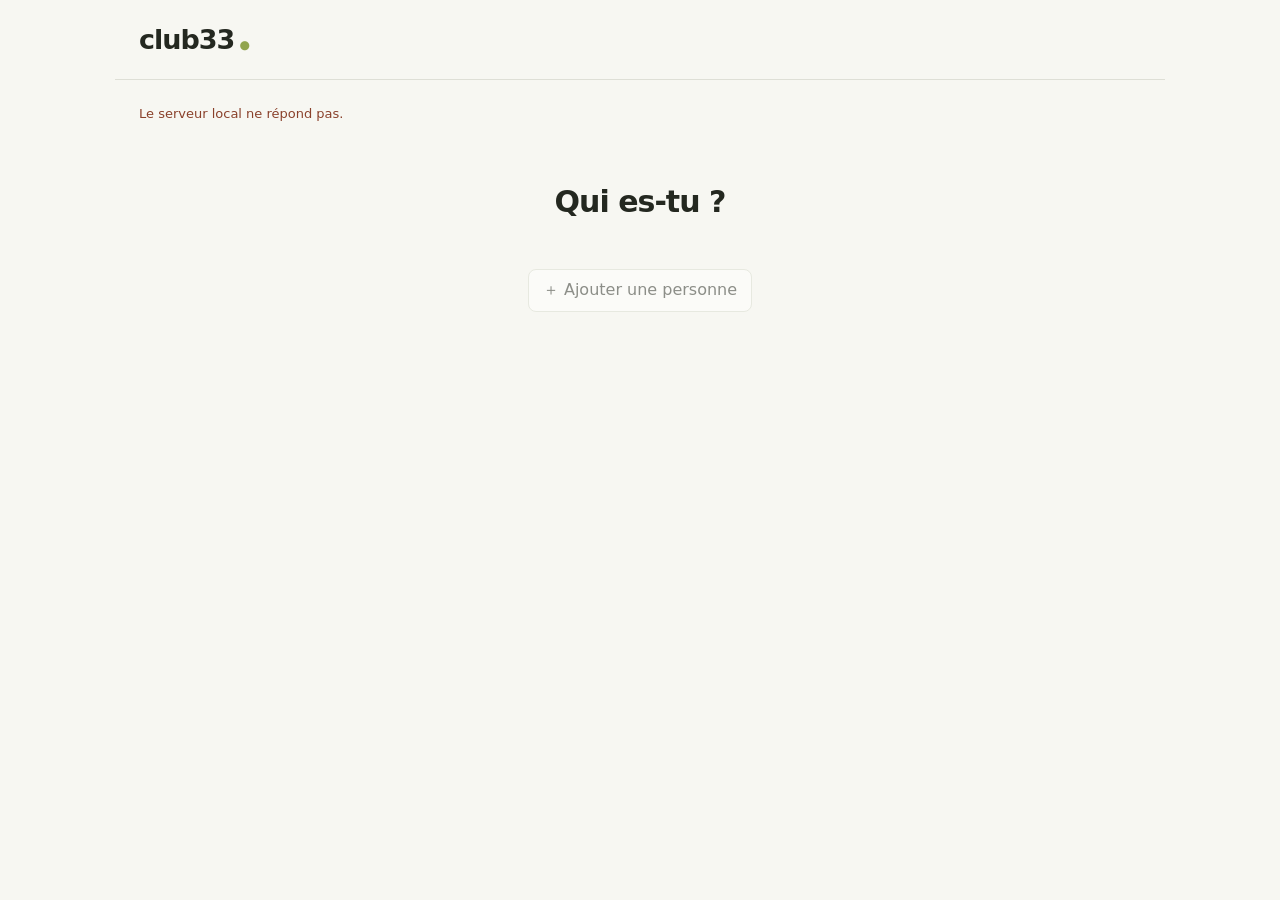
==== static/index.html @ 6ec21468 "Build minimal weekly album club with Supabase and Pages deployment" ====
<!doctype html>
<html lang="fr"><head><meta charset="utf-8"><meta name="viewport" content="width=device-width, initial-scale=1"><title>Club 33</title><link rel="stylesheet" href="./style.css"><script src="./config.js"></script><script src="./data.js"></script><script src="./app.js" defer></script></head><body>
<header><a href="./" class="logo">club33<span>●</span></a><button id="change-profile" hidden></button></header>
<main><p id="connection" role="status">Chargement…</p>
<section id="welcome"><h1>Qui es-tu ?</h1><div id="profiles" class="profiles"></div><button class="add-person">＋ Ajouter une personne</button></section>
<section id="club" hidden><div class="toolbar"><div><h1 id="week-title">Cette semaine</h1><p id="week-dates"></p></div><div class="navigation"><button id="previous" aria-label="Semaine précédente">←</button><button id="today">Aujourd’hui</button><button id="next" aria-label="Semaine suivante">→</button></div></div>
<div class="actions"><button id="add" class="primary">＋ Proposer un album</button><button class="add-person">＋ Une personne</button><span id="progress"></span></div><div id="albums" class="albums"></div><details class="history"><summary>Historique des semaines</summary><div id="history"></div></details></section></main>
<dialog id="member-dialog"><form id="member-form"><div class="dialog-heading"><h2>Ajouter une personne</h2><button type="button" class="close" aria-label="Fermer">×</button></div><label>Prénom<input name="name" maxlength="40" required></label><p class="form-error" role="alert"></p><button class="primary">Ajouter</button></form></dialog>
<dialog id="album-dialog"><form id="album-form"><div class="dialog-heading"><h2>Proposer un album</h2><button type="button" class="close" aria-label="Fermer">×</button></div><label>Rechercher sur Deezer<input id="album-search" type="search" maxlength="160" autocomplete="off" placeholder="Un album, un artiste…" aria-describedby="search-status"></label><p id="search-status" role="status"></p><div id="search-results"></div><div id="selected-album" hidden></div><input name="cover_url" type="hidden"><input name="spotify_url" type="hidden"><input name="deezer_url" type="hidden"><details id="manual-fields"><summary>Saisie manuelle</summary><label>Album<input name="title" maxlength="120" required></label><label>Artiste<input name="artist" maxlength="120" required></label><label>Lien d’écoute (facultatif)<input name="link" type="url" maxlength="2000"></label></details><p class="form-error" role="alert"></p><button class="primary">Partager</button></form></dialog>
<div id="toast" role="status" hidden></div></body></html>
---- static/style.css ----
:root{font-family:system-ui,sans-serif;color:#242820;background:#f7f7f2}*{box-sizing:border-box}[hidden]{display:none!important}body{margin:0}header,main{max-width:1050px;margin:auto;padding:24px}header{display:flex;justify-content:space-between;align-items:center;border-bottom:1px solid #dedfd6}.logo{font-size:27px;font-weight:750;letter-spacing:-1px;text-decoration:none;color:inherit}.logo span{font-size:12px;color:#91a54e;margin-left:5px}button,input{font:inherit}button,summary{cursor:pointer}button{border:1px solid #d9ddcf;border-radius:8px;background:#fff;padding:10px 14px;color:inherit}button:hover{background:#edf2df}button:disabled{opacity:.5;cursor:default}button:focus-visible,a:focus-visible,summary:focus-visible{outline:3px solid #839c49;outline-offset:3px}.primary{background:#293322;color:white;border-color:#293322}.primary:hover{background:#47523b}h1{font-size:30px;letter-spacing:-1px;margin:0 0 8px}h2{font-size:22px;margin:0}p{line-height:1.5}#connection{font-size:13px;color:#8a412b;margin:0 0 20px}#connection:empty{display:none}#welcome{max-width:620px;margin:60px auto;text-align:center}.profiles{display:grid;grid-template-columns:repeat(auto-fit,minmax(140px,1fr));gap:12px;margin:30px 0 20px}.profiles button{font-size:20px;font-weight:600;padding:28px 12px}.toolbar{display:flex;justify-content:space-between;gap:16px;align-items:center}#week-dates{font-size:13px;color:#6e7467;margin:0}.navigation{display:flex;gap:6px}.actions{display:flex;gap:10px;align-items:center;flex-wrap:wrap;margin:25px 0}#progress{font-size:12px;color:#6e7467;margin-left:auto}.albums{display:grid;grid-template-columns:repeat(auto-fit,minmax(260px,1fr));gap:20px}.card{background:white;border:1px solid #dedfd6;padding:18px;border-radius:10px;min-width:0;max-width:500px}.proposer{font-size:12px;margin:0 0 14px;color:#6e7467}.cover{aspect-ratio:1;background:#e9eddc;border-radius:6px;display:grid;place-items:center;overflow:hidden;color:#879c53;font-size:65px}.cover img{width:100%;height:100%;object-fit:cover}.card h2{font-size:20px;margin:16px 0 5px;overflow-wrap:anywhere}.artist{color:#6e7467;font-size:13px;margin:0 0 16px;overflow-wrap:anywhere}.platforms{display:flex;gap:8px;flex-wrap:wrap}.platforms a{font-size:12px;color:#334525;text-decoration:none;border:1px solid #d9ddcf;padding:8px 11px;border-radius:6px}.rating{border-top:1px solid #e5e7df;margin-top:20px;padding-top:16px}.rating-heading{display:flex;justify-content:space-between;font-size:12px;margin-bottom:12px}.scores{display:flex;gap:3px}.scores button{min-width:0;flex:1;padding:7px 0;font-size:11px;border-radius:4px}.scores .selected{background:#293322;color:white}.votes{font-size:11px;color:#6e7467;overflow-wrap:anywhere}.empty{color:#6e7467;font-size:14px;padding:30px 0}.history{border-top:1px solid #dedfd6;margin-top:32px;padding:20px 0}.history>summary{font-size:14px;font-weight:600}#history{display:grid;gap:8px;margin-top:16px;max-height:350px;overflow:auto}.history-item{display:flex;justify-content:space-between;gap:12px;text-align:left;font-size:12px}.history-item.active{background:#e8efda}dialog{width:480px;max-width:calc(100% - 28px);max-height:90vh;border:1px solid #d9ddcf;border-radius:12px;padding:24px;background:#f7f7f2}dialog::backdrop{background:#1e281c80}.dialog-heading{display:flex;justify-content:space-between;align-items:center;gap:12px}.close{border:0;background:transparent;font-size:24px;padding:4px}label{display:block;font-size:13px;margin:20px 0}input{display:block;width:100%;margin-top:8px;padding:12px;border:1px solid #cbd1c0;border-radius:6px;background:white}form>.primary{width:100%;margin-top:16px}.form-error{color:#a03d2e;font-size:13px}#search-status{font-size:12px;color:#6e7467}#search-results{max-height:270px;overflow:auto}.search-result{display:flex;align-items:center;gap:12px;text-align:left;width:100%;margin-bottom:7px;padding:9px}.search-result img{width:48px;height:48px;object-fit:cover;border-radius:4px}.search-result span{min-width:0}.search-result strong,#selected-album strong{display:block;font-size:13px;overflow-wrap:anywhere}.search-result small,#selected-album small{display:block;font-size:11px;color:#6e7467;margin-top:5px}#selected-album{display:flex;align-items:center;gap:14px;padding:12px;background:#e8efda;border-radius:6px;margin:15px 0}#selected-album img{width:68px;height:68px;object-fit:cover;border-radius:4px}#manual-fields{margin-top:20px;font-size:12px}#toast{position:fixed;bottom:20px;left:50%;transform:translateX(-50%);background:#293322;color:white;border-radius:8px;padding:12px 18px;font-size:13px;max-width:90%;z-index:10}@media(max-width:600px){header,main{padding:18px}.toolbar{align-items:flex-start;flex-direction:column}h1{font-size:27px}.albums{grid-template-columns:1fr}.card{max-width:none}.actions{gap:8px}.actions button{font-size:12px}#progress{width:100%;margin:0}.profiles{grid-template-columns:repeat(2,1fr)}#welcome{margin:35px auto}.history-item{flex-direction:column}}
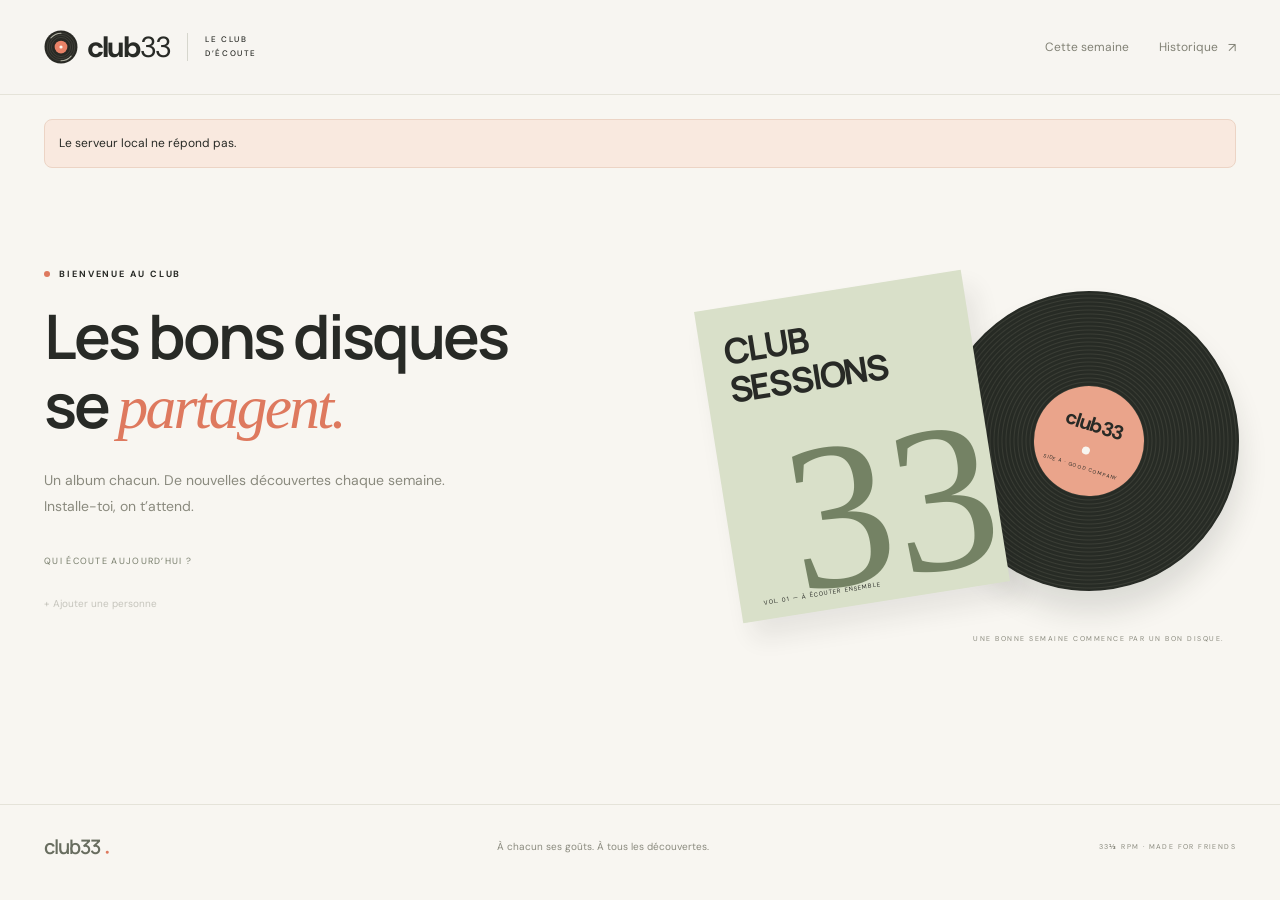
==== commit 97316e69: "Polish typography and keep album cards stable when notes refresh" ====
--- a/static/index.html
+++ b/static/index.html
@@ -1,10 +1,35 @@
 <!doctype html>
-<html lang="fr"><head><meta charset="utf-8"><meta name="viewport" content="width=device-width, initial-scale=1"><title>Club 33</title><link rel="stylesheet" href="./style.css"><script src="./config.js"></script><script src="./data.js"></script><script src="./app.js" defer></script></head><body>
-<header><a href="./" class="logo">club33<span>●</span></a><button id="change-profile" hidden></button></header>
-<main><p id="connection" role="status">Chargement…</p>
-<section id="welcome"><h1>Qui es-tu ?</h1><div id="profiles" class="profiles"></div><button class="add-person">＋ Ajouter une personne</button></section>
-<section id="club" hidden><div class="toolbar"><div><h1 id="week-title">Cette semaine</h1><p id="week-dates"></p></div><div class="navigation"><button id="previous" aria-label="Semaine précédente">←</button><button id="today">Aujourd’hui</button><button id="next" aria-label="Semaine suivante">→</button></div></div>
-<div class="actions"><button id="add" class="primary">＋ Proposer un album</button><button class="add-person">＋ Une personne</button><span id="progress"></span></div><div id="albums" class="albums"></div><details class="history"><summary>Historique des semaines</summary><div id="history"></div></details></section></main>
-<dialog id="member-dialog"><form id="member-form"><div class="dialog-heading"><h2>Ajouter une personne</h2><button type="button" class="close" aria-label="Fermer">×</button></div><label>Prénom<input name="name" maxlength="40" required></label><p class="form-error" role="alert"></p><button class="primary">Ajouter</button></form></dialog>
-<dialog id="album-dialog"><form id="album-form"><div class="dialog-heading"><h2>Proposer un album</h2><button type="button" class="close" aria-label="Fermer">×</button></div><label>Rechercher sur Deezer<input id="album-search" type="search" maxlength="160" autocomplete="off" placeholder="Un album, un artiste…" aria-describedby="search-status"></label><p id="search-status" role="status"></p><div id="search-results"></div><div id="selected-album" hidden></div><input name="cover_url" type="hidden"><input name="spotify_url" type="hidden"><input name="deezer_url" type="hidden"><details id="manual-fields"><summary>Saisie manuelle</summary><label>Album<input name="title" maxlength="120" required></label><label>Artiste<input name="artist" maxlength="120" required></label><label>Lien d’écoute (facultatif)<input name="link" type="url" maxlength="2000"></label></details><p class="form-error" role="alert"></p><button class="primary">Partager</button></form></dialog>
-<div id="toast" role="status" hidden></div></body></html>
+<html lang="fr">
+<head>
+ <meta charset="utf-8"><meta name="viewport" content="width=device-width, initial-scale=1"><meta name="theme-color" content="#f8f6f1">
+ <title>Club 33 — L’écoute se partage</title><link rel="icon" type="image/svg+xml" href="./favicon.svg">
+ <link rel="stylesheet" href="./style.css"><script src="./config.js"></script><script src="./data.js"></script><script src="./app.js" defer></script>
+</head>
+<body data-page="week">
+ <header class="site-header"><div class="header-inner"><a href="./" class="logo" aria-label="Club 33, accueil"><img src="./favicon.svg" alt="" width="34" height="34">club<span>33</span><small>LE CLUB D’ÉCOUTE</small></a><nav aria-label="Navigation principale"><a href="./" data-nav="week">Cette semaine</a><a href="./history.html" data-nav="history">Historique <span>↗</span></a></nav><button id="change-profile" class="profile-switch" hidden></button></div></header>
+ <main>
+  <p id="connection" class="connection" role="status">On prépare les platines…</p>
+  <section id="welcome" class="welcome">
+   <div class="welcome-copy"><span class="eyebrow"><i></i> BIENVENUE AU CLUB</span><h1>Les bons disques<br>se <em>partagent.</em></h1><p>Un album chacun. De nouvelles découvertes chaque semaine.<br>Installe-toi, on t’attend.</p><div class="welcome-label">QUI ÉCOUTE AUJOURD’HUI ?</div><div id="profiles" class="profiles"></div><button class="add-person text-button">+ Ajouter une personne</button></div>
+   <div class="welcome-art" aria-hidden="true"><div class="record-sleeve"><span>CLUB<br>SESSIONS</span><b>33</b><small>VOL. 01 — À ÉCOUTER ENSEMBLE</small></div><div class="vinyl"><span><b>club33</b><i></i><small>SIDE A · GOOD COMPANY</small></span></div><div class="art-caption">UNE BONNE SEMAINE COMMENCE PAR UN BON DISQUE.</div></div>
+  </section>
+  <section id="club" hidden>
+   <section id="week-view">
+    <div class="page-heading"><div><span class="eyebrow"><i></i> LA SÉLECTION DU CLUB</span><h1 id="week-title">Cette semaine<span>.</span></h1><p id="week-dates"></p></div><div class="heading-action"><button id="add" class="primary">+ Proposer un album</button><span id="my-proposal-status"></span></div></div>
+    <div class="week-bar"><div class="group-line"><div id="member-avatars" class="avatar-stack"></div><span id="progress"></span><button class="add-person round-button" aria-label="Ajouter une personne" title="Ajouter une personne">+</button></div><div class="navigation"><button id="previous" aria-label="Semaine précédente">←</button><button id="today">Aujourd’hui</button><button id="next" aria-label="Semaine suivante">→</button></div></div>
+    <div id="albums" class="albums"></div>
+    <div class="week-bottom"><span><i class="live-dot"></i> Les découvertes et les notes sont partagées avec le club.</span><a href="./history.html">Explorer l’historique ↗</a></div>
+   </section>
+   <section id="history-view" hidden>
+    <div class="page-heading"><div><span class="eyebrow"><i></i> LES ARCHIVES</span><h1>La collection<br>du <em>club.</em></h1><p>Toutes les semaines, tous les disques. Rien ne se perd.</p></div><div class="archive-stamp" aria-hidden="true"><img src="./favicon.svg" alt=""><span>À RÉÉCOUTER<br>SANS MODÉRATION</span></div></div>
+    <div id="history-stats" class="history-stats"></div><div class="archive-toolbar"><h2>Les sessions</h2><label class="history-filter"><span class="sr-only">Filtrer les semaines</span><input id="history-filter" type="search" placeholder="Rechercher une date…" aria-label="Rechercher une date"></label></div><div id="history" class="history-grid"></div><button id="more-history" class="secondary" hidden>Voir les semaines précédentes ↓</button>
+   </section>
+  </section>
+ </main>
+ <footer><span>club33<span class="footer-dot">●</span></span><p>À chacun ses goûts. À tous les découvertes.</p><small>33⅓ RPM · MADE FOR FRIENDS</small></footer>
+ <dialog id="member-dialog"><form id="member-form"><div class="dialog-heading"><div><span class="eyebrow">UNE PLACE DE PLUS</span><h2>Agrandir le club</h2></div><button type="button" class="close" aria-label="Fermer">×</button></div><label>Prénom<input name="name" maxlength="40" placeholder="Comment s’appelle cette personne ?" required></label><p class="form-error" role="alert"></p><button class="primary">Ajouter au club ↗</button></form></dialog>
+ <dialog id="album-dialog"><form id="album-form"><div class="dialog-heading"><div><span class="eyebrow">TA DÉCOUVERTE</span><h2>Sur la platine cette semaine</h2></div><button type="button" class="close" aria-label="Fermer">×</button></div><label>Un album, un artiste<input id="album-search" type="search" maxlength="160" autocomplete="off" placeholder="Ex. : Radiohead, In Rainbows…" aria-describedby="search-status"></label><p id="search-status" role="status"></p><div id="search-results"></div><div id="selected-album" hidden></div><input name="cover_url" type="hidden"><input name="spotify_url" type="hidden"><input name="deezer_url" type="hidden"><details id="manual-fields"><summary>Ou ajouter un album manuellement</summary><label>Album<input name="title" maxlength="120" required></label><label>Artiste<input name="artist" maxlength="120" required></label><label>Lien d’écoute (facultatif)<input name="link" type="url" maxlength="2000"></label></details><p class="form-error" role="alert"></p><button class="primary">Partager avec le club ↗</button></form></dialog>
+ <dialog id="delete-dialog"><form id="delete-form"><div class="dialog-heading"><div><span class="eyebrow">TA PROPOSITION</span><h2>Retirer cet album ?</h2></div><button type="button" class="close" aria-label="Fermer">×</button></div><p id="delete-description"></p><p class="muted">Ses notes seront également supprimées. Tu pourras proposer un autre album pour cette semaine.</p><p class="form-error" role="alert"></p><div class="dialog-actions"><button type="button" class="close-dialog secondary">Garder l’album</button><button class="danger" type="submit">Supprimer mon album</button></div></form></dialog>
+ <div id="toast" role="status" hidden></div>
+</body>
+</html>
--- a/static/style.css
+++ b/static/style.css
@@ -1 +1,9 @@
-:root{font-family:system-ui,sans-serif;color:#242820;background:#f7f7f2}*{box-sizing:border-box}[hidden]{display:none!important}body{margin:0}header,main{max-width:1050px;margin:auto;padding:24px}header{display:flex;justify-content:space-between;align-items:center;border-bottom:1px solid #dedfd6}.logo{font-size:27px;font-weight:750;letter-spacing:-1px;text-decoration:none;color:inherit}.logo span{font-size:12px;color:#91a54e;margin-left:5px}button,input{font:inherit}button,summary{cursor:pointer}button{border:1px solid #d9ddcf;border-radius:8px;background:#fff;padding:10px 14px;color:inherit}button:hover{background:#edf2df}button:disabled{opacity:.5;cursor:default}button:focus-visible,a:focus-visible,summary:focus-visible{outline:3px solid #839c49;outline-offset:3px}.primary{background:#293322;color:white;border-color:#293322}.primary:hover{background:#47523b}h1{font-size:30px;letter-spacing:-1px;margin:0 0 8px}h2{font-size:22px;margin:0}p{line-height:1.5}#connection{font-size:13px;color:#8a412b;margin:0 0 20px}#connection:empty{display:none}#welcome{max-width:620px;margin:60px auto;text-align:center}.profiles{display:grid;grid-template-columns:repeat(auto-fit,minmax(140px,1fr));gap:12px;margin:30px 0 20px}.profiles button{font-size:20px;font-weight:600;padding:28px 12px}.toolbar{display:flex;justify-content:space-between;gap:16px;align-items:center}#week-dates{font-size:13px;color:#6e7467;margin:0}.navigation{display:flex;gap:6px}.actions{display:flex;gap:10px;align-items:center;flex-wrap:wrap;margin:25px 0}#progress{font-size:12px;color:#6e7467;margin-left:auto}.albums{display:grid;grid-template-columns:repeat(auto-fit,minmax(260px,1fr));gap:20px}.card{background:white;border:1px solid #dedfd6;padding:18px;border-radius:10px;min-width:0;max-width:500px}.proposer{font-size:12px;margin:0 0 14px;color:#6e7467}.cover{aspect-ratio:1;background:#e9eddc;border-radius:6px;display:grid;place-items:center;overflow:hidden;color:#879c53;font-size:65px}.cover img{width:100%;height:100%;object-fit:cover}.card h2{font-size:20px;margin:16px 0 5px;overflow-wrap:anywhere}.artist{color:#6e7467;font-size:13px;margin:0 0 16px;overflow-wrap:anywhere}.platforms{display:flex;gap:8px;flex-wrap:wrap}.platforms a{font-size:12px;color:#334525;text-decoration:none;border:1px solid #d9ddcf;padding:8px 11px;border-radius:6px}.rating{border-top:1px solid #e5e7df;margin-top:20px;padding-top:16px}.rating-heading{display:flex;justify-content:space-between;font-size:12px;margin-bottom:12px}.scores{display:flex;gap:3px}.scores button{min-width:0;flex:1;padding:7px 0;font-size:11px;border-radius:4px}.scores .selected{background:#293322;color:white}.votes{font-size:11px;color:#6e7467;overflow-wrap:anywhere}.empty{color:#6e7467;font-size:14px;padding:30px 0}.history{border-top:1px solid #dedfd6;margin-top:32px;padding:20px 0}.history>summary{font-size:14px;font-weight:600}#history{display:grid;gap:8px;margin-top:16px;max-height:350px;overflow:auto}.history-item{display:flex;justify-content:space-between;gap:12px;text-align:left;font-size:12px}.history-item.active{background:#e8efda}dialog{width:480px;max-width:calc(100% - 28px);max-height:90vh;border:1px solid #d9ddcf;border-radius:12px;padding:24px;background:#f7f7f2}dialog::backdrop{background:#1e281c80}.dialog-heading{display:flex;justify-content:space-between;align-items:center;gap:12px}.close{border:0;background:transparent;font-size:24px;padding:4px}label{display:block;font-size:13px;margin:20px 0}input{display:block;width:100%;margin-top:8px;padding:12px;border:1px solid #cbd1c0;border-radius:6px;background:white}form>.primary{width:100%;margin-top:16px}.form-error{color:#a03d2e;font-size:13px}#search-status{font-size:12px;color:#6e7467}#search-results{max-height:270px;overflow:auto}.search-result{display:flex;align-items:center;gap:12px;text-align:left;width:100%;margin-bottom:7px;padding:9px}.search-result img{width:48px;height:48px;object-fit:cover;border-radius:4px}.search-result span{min-width:0}.search-result strong,#selected-album strong{display:block;font-size:13px;overflow-wrap:anywhere}.search-result small,#selected-album small{display:block;font-size:11px;color:#6e7467;margin-top:5px}#selected-album{display:flex;align-items:center;gap:14px;padding:12px;background:#e8efda;border-radius:6px;margin:15px 0}#selected-album img{width:68px;height:68px;object-fit:cover;border-radius:4px}#manual-fields{margin-top:20px;font-size:12px}#toast{position:fixed;bottom:20px;left:50%;transform:translateX(-50%);background:#293322;color:white;border-radius:8px;padding:12px 18px;font-size:13px;max-width:90%;z-index:10}@media(max-width:600px){header,main{padding:18px}.toolbar{align-items:flex-start;flex-direction:column}h1{font-size:27px}.albums{grid-template-columns:1fr}.card{max-width:none}.actions{gap:8px}.actions button{font-size:12px}#progress{width:100%;margin:0}.profiles{grid-template-columns:repeat(2,1fr)}#welcome{margin:35px auto}.history-item{flex-direction:column}}
+@import url('https://fonts.googleapis.com/css2?family=DM+Sans:wght@400;500;600;700&family=Manrope:wght@400;500;600;650;700;750;800&display=swap');
+:root{--paper:#f8f6f1;--white:#fffefa;--ink:#282a26;--muted:#8a8a7e;--line:#e5e3d9;--accent:#de795e;--sage:#e3e7d7;--font:'DM Sans',sans-serif;font-family:var(--font);color:var(--ink);background:var(--paper);font-synthesis:none}*{box-sizing:border-box}[hidden]{display:none!important}body{margin:0}button,input{font:inherit}button,a{-webkit-tap-highlight-color:transparent}button,summary{cursor:pointer}button{color:inherit}a{color:inherit}button:disabled{cursor:default;opacity:.45}button:focus-visible,a:focus-visible,summary:focus-visible,input:focus-visible{outline:3px solid #bc674d;outline-offset:4px}button{transition:background .2s,transform .2s,border-color .2s}h1,h2,h3,p{margin:0}h1,h2,h3{font-family:'Manrope',sans-serif}h1{font-size:clamp(38px,4.5vw,62px);line-height:1.13;letter-spacing:-2.8px;font-weight:650}h1 em{font-family:Georgia,serif;font-weight:400;color:var(--accent)}h1>span{color:var(--accent)}h2{font-size:23px;letter-spacing:-.8px}button{border:1px solid var(--line);background:transparent;border-radius:8px;padding:11px 16px}.site-header{border-bottom:1px solid var(--line);background:#f8f6f1ec}.header-inner{max-width:1280px;margin:auto;padding:0 44px;height:94px;display:flex;align-items:center;gap:50px}.logo{display:flex;align-items:center;font-size:29px;font-weight:700;letter-spacing:-1.8px;text-decoration:none}.logo img{margin-right:9px}.logo>span{font-weight:400}.logo small{font-size:8px;line-height:1.7;letter-spacing:1.6px;font-weight:500;margin-left:17px;border-left:1px solid #d6d6cd;padding-left:17px;width:84px}nav{display:flex;align-items:stretch;height:100%;gap:30px;margin-left:auto}nav a{display:flex;align-items:center;gap:10px;text-decoration:none;font-size:12px;position:relative;color:#828276}nav a[aria-current=page]{color:var(--ink)}nav a[aria-current=page]:after{content:'';height:2px;position:absolute;bottom:-1px;left:0;right:0;background:var(--accent)}nav a span{font-size:13px}.profile-switch{display:flex;align-items:center;gap:9px;padding:6px 10px 6px 6px;border-radius:30px;font-size:11px;background:var(--white)}.profile-switch .avatar{width:28px;height:28px;font-size:10px}.profile-switch>span:last-child{color:var(--muted);margin-left:6px}main{max-width:1280px;margin:auto;padding:0 44px;min-height:calc(100vh - 215px)}.connection{font-size:12px;background:#f9e9df;border:1px solid #ecd4c5;border-radius:8px;padding:14px;margin-top:24px;line-height:1.6}.connection:empty{display:none}.eyebrow{display:flex;align-items:center;gap:9px;letter-spacing:1.9px;font-size:9px;font-weight:700;margin-bottom:21px}.eyebrow i,.live-dot{width:6px;height:6px;display:inline-block;border-radius:50%;background:var(--accent)}.page-heading{padding:54px 0 35px;display:flex;align-items:center;justify-content:space-between;gap:30px}.page-heading p{color:var(--muted);font-size:13px;line-height:1.8;margin-top:15px}.heading-action{display:flex;flex-direction:column;align-items:center;gap:10px;padding-top:25px}.heading-action>span{font-size:10px;color:var(--muted)}.primary{background:var(--ink);color:#fffdf7;border-color:var(--ink);border-radius:7px;padding:14px 20px;font-size:12px;font-weight:500;box-shadow:0 3px 5px #282a2608}.primary:hover:not(:disabled){background:#44483d;transform:translateY(-1px)}.secondary{background:var(--white);border-color:var(--line);font-size:12px}.secondary:hover{background:#efeee5}.week-bar{display:flex;align-items:center;justify-content:space-between;border-top:1px solid var(--line);padding:19px 0 25px;gap:18px}.group-line{display:flex;align-items:center;gap:13px}.avatar-stack{display:flex;padding-left:3px}.avatar{display:inline-flex;align-items:center;justify-content:center;border-radius:50%;width:28px;height:28px;font-size:9px;font-weight:600;background:var(--tint,#e8e2d5);flex-shrink:0}.avatar-stack .avatar{margin-left:-3px;border:2px solid var(--paper);width:29px;height:29px}.group-line>span{font-size:11px;color:#848476}.group-line>span strong{color:var(--ink);font-weight:600}.round-button{border:1px dashed #cecec1;border-radius:50%;padding:0;width:25px;height:25px;display:grid;place-items:center;font-size:15px;color:var(--muted)}.round-button:hover{background:white}.navigation{display:flex;align-items:center;gap:5px}.navigation button{background:var(--white);padding:9px 12px;font-size:11px;border-radius:6px}.navigation button:first-child,.navigation button:last-child{font-size:16px;line-height:15px}.navigation button:hover{background:#eeede4}.albums{display:grid;grid-template-columns:repeat(3,minmax(0,1fr));gap:24px;align-items:start}.card{background:var(--white);border:1px solid var(--line);border-radius:12px;overflow:hidden;min-width:0;box-shadow:0 4px 9px #282a2603}.card-top{padding:15px 17px;display:flex;align-items:center;justify-content:space-between}.proposer{display:flex;align-items:center;gap:8px;font-size:11px;font-weight:500}.proposer small{font-size:8px;color:var(--muted);letter-spacing:.5px;margin-left:3px}.card-number{font-family:'Manrope',sans-serif;color:#c0c0b3;font-size:10px;letter-spacing:1px}.cover{aspect-ratio:1;position:relative;overflow:hidden;margin:0 13px;border-radius:7px;background:#e8e6db;display:grid;place-items:center}.cover img{width:100%;height:100%;object-fit:cover;transition:transform .6s}.card:hover .cover img{transform:scale(1.025)}.cover-placeholder{width:65%;height:65%;background:repeating-radial-gradient(circle,#30332e 0,#30332e 3px,#43463e 4px,#30332e 5px);border-radius:50%;display:grid;place-items:center;box-shadow:10px 10px 20px #252a2320}.cover-placeholder span{width:32%;height:32%;border-radius:50%;display:grid;place-items:center;background:#e9a18c;font-size:25px}.hd-tag{position:absolute;bottom:10px;right:10px;border:1px solid #ffffff40;background:#00000025;backdrop-filter:blur(8px);color:white;font-size:8px;letter-spacing:1px;border-radius:4px;padding:4px 6px}.card-body{padding:19px 19px 0}.album-info{min-height:67px}.album-info h2{font-size:22px;line-height:1.28;letter-spacing:-.8px;overflow-wrap:anywhere}.artist{font-size:12px;color:var(--muted);margin-top:6px;overflow-wrap:anywhere}.platforms{display:flex;gap:7px;padding:14px 0 20px}.platforms a{display:flex;align-items:center;justify-content:center;gap:6px;flex:1;border:1px solid var(--line);font-size:10px;text-decoration:none;border-radius:5px;padding:9px 5px;color:#666c5b}.platforms a:hover{background:#f0f2e7;border-color:#c6cbb8}.platforms svg{width:13px;height:13px}.platforms .deezer-link svg{color:#9450d7}.platforms .spotify-link svg{color:#479b63}.rating{border-top:1px solid var(--line);padding:17px 0}.rating-heading{display:flex;align-items:center;justify-content:space-between;gap:8px;margin-bottom:13px}.rating-heading>span:first-child{font-size:10px;color:#818474}.personal-score{font-size:11px;color:var(--accent);font-weight:600}.scores{display:flex;gap:4px}.scores button{flex:1;min-width:0;border:1px solid var(--line);border-radius:4px;padding:7px 0;font-size:10px;background:var(--white)}.scores button:hover{background:#f8e5dc;border-color:#dda38d}.scores button.selected{color:white;background:var(--accent);border-color:var(--accent)}.votes{display:flex;flex-wrap:wrap;gap:6px;margin-top:13px}.vote-chip{font-size:9px;color:#939386;display:flex;align-items:center;gap:5px;background:#f4f3ed;padding:4px 6px;border-radius:4px}.vote-chip.mine{color:#9b563f;background:#f8ebe4}.vote-chip b{font-weight:600;color:var(--ink)}.rating-footer{border-top:1px solid var(--line);padding:13px 19px;background:#f9f8f3;display:flex;align-items:center;justify-content:space-between;gap:10px}.average-label{font-size:9px;color:var(--muted)}.average-label b{font-family:'Manrope',sans-serif;color:var(--ink);font-size:17px;margin-right:4px;font-weight:600}.average-label small{font-size:10px}.delete-album{border:0;padding:5px;color:#a3a395;display:flex;align-items:center;gap:5px;font-size:9px}.delete-album svg{width:12px;height:12px}.delete-album:hover{color:#b2513b;background:#f9e8df}.rating-count{font-size:9px;color:#a1a193}.empty-card{border:1px dashed #d6d7ca;border-radius:12px;min-height:350px;display:flex;flex-direction:column;align-items:center;justify-content:center;gap:16px;padding:35px 22px;text-align:center;background:linear-gradient(145deg,#f5f4ed,#eeefe5)}.empty-card>img{width:62px;opacity:.7;margin-bottom:5px}.empty-card h2{font-size:21px;font-weight:500}.empty-card p{font-size:12px;line-height:1.8;max-width:240px;color:var(--muted)}.empty-card button{font-size:11px;background:var(--white)}.week-bottom{display:flex;justify-content:space-between;gap:18px;margin:28px 0 55px;color:var(--muted);font-size:10px;line-height:1.7}.week-bottom .live-dot{background:#9cae82;width:5px;height:5px;margin-right:7px}.week-bottom a{text-decoration:none;color:#696f59}.welcome{display:grid;grid-template-columns:1.15fr 1fr;gap:55px;align-items:center;padding:78px 0 90px}.welcome-copy>p{font-size:14px;line-height:1.9;color:var(--muted);margin-top:24px}.welcome h1{font-size:clamp(45px,4.8vw,67px)}.welcome-label{font-size:9px;letter-spacing:1.3px;color:#777d6b;margin-top:35px;margin-bottom:15px}.profiles{display:flex;gap:9px;flex-wrap:wrap}.profiles button{display:flex;align-items:center;gap:9px;padding:9px 15px 9px 8px;border-radius:7px;background:var(--white);font-size:12px}.profiles button:hover{border-color:#d4a18c;background:#fff4e9;transform:translateY(-2px)}.profiles .avatar{width:29px;height:29px}.text-button{border:0;background:none;font-size:10px;color:var(--muted);padding:15px 0}.text-button:hover{color:var(--accent)}.welcome-art{height:400px;position:relative;display:flex;align-items:center;justify-content:center}.record-sleeve{width:270px;height:315px;transform:rotate(-9deg);background:#d9e0c9;position:absolute;left:10px;z-index:2;box-shadow:9px 18px 25px #282a2615;padding:25px 23px;overflow:hidden}.record-sleeve>span{font-family:'Manrope',sans-serif;font-size:35px;font-weight:750;letter-spacing:-2px;line-height:1.1;position:relative;z-index:1}.record-sleeve>b{font-family:Georgia,serif;font-size:210px;font-weight:400;color:#748264;position:absolute;right:0;bottom:-12px;line-height:1}.record-sleeve>small{position:absolute;bottom:13px;left:23px;font-size:6px;letter-spacing:1px}.vinyl{position:absolute;width:300px;height:300px;border-radius:50%;background:repeating-radial-gradient(circle,#272b25 0,#272b25 2px,#3a3d35 3px,#272b25 4px);right:-3px;top:45px;display:grid;place-items:center;transform:rotate(18deg);box-shadow:8px 20px 28px #22261d20}.vinyl>span{display:flex;align-items:center;justify-content:center;flex-direction:column;background:#eaa48b;width:110px;height:110px;border-radius:50%;gap:10px}.vinyl b{font-size:20px;letter-spacing:-1px}.vinyl i{width:8px;height:8px;border-radius:50%;background:var(--paper)}.vinyl small{font-size:5px;letter-spacing:1px}.art-caption{position:absolute;bottom:3px;right:12px;letter-spacing:1.5px;font-size:7px;color:var(--muted)}footer{max-width:1280px;margin:auto;padding:28px 44px;border-top:1px solid var(--line);display:flex;align-items:center;justify-content:space-between;gap:16px;color:var(--muted)}footer>span{font-family:'Manrope',sans-serif;font-size:20px;color:#686d5f;font-weight:600;letter-spacing:-1px}.footer-dot{color:var(--accent);font-size:7px;margin-left:5px}footer p{font-size:10px}footer small{font-size:7px;letter-spacing:1.4px}.archive-stamp{display:flex;align-items:center;gap:15px;transform:rotate(7deg);padding-right:20px}.archive-stamp img{width:72px}.archive-stamp span{font-size:8px;letter-spacing:1.5px;line-height:1.8;color:#8d927e}.history-stats{display:grid;grid-template-columns:repeat(3,1fr);border-top:1px solid var(--line);border-bottom:1px solid var(--line);margin-top:5px;padding:25px 0}.stat{display:flex;align-items:baseline;gap:14px;border-right:1px solid var(--line);padding:0 30px}.stat:first-child{padding-left:0}.stat:last-child{border:0}.stat b{font-size:33px;font-family:'Manrope',sans-serif;font-weight:500;letter-spacing:-1.5px}.stat span{font-size:11px;color:var(--muted)}.archive-toolbar{display:flex;align-items:center;justify-content:space-between;margin:35px 0 20px;gap:20px}.archive-toolbar h2{font-size:21px}.history-filter input{margin:0;border-radius:30px;padding:11px 17px;font-size:11px;min-width:230px;background:transparent}.history-grid{display:grid;grid-template-columns:repeat(3,minmax(0,1fr));gap:20px;margin-bottom:45px}.history-item{border:1px solid var(--line);border-radius:10px;text-decoration:none;background:var(--white);overflow:hidden;transition:transform .2s,box-shadow .2s}.history-item:hover{transform:translateY(-4px);box-shadow:0 10px 25px #30372a09}.history-covers{height:150px;background:var(--tint,#e8eade);display:flex;align-items:center;justify-content:center;gap:0;padding:20px}.history-covers img,.history-covers .archive-record{height:105px;width:105px;object-fit:cover;border-radius:5px;box-shadow:4px 6px 12px #33372b20;border:3px solid #fffdf880}.history-covers>*+*{margin-left:-26px;transform:rotate(8deg)}.history-covers>*:first-child{transform:rotate(-9deg)}.history-covers>*:nth-child(2){transform:rotate(0deg);z-index:1}.archive-record{background:repeating-radial-gradient(circle,#31372b 0,#31372b 3px,#48513f 4px,#31372b 5px);border-radius:50%!important;display:grid;place-items:center;color:#dec9b6;font-size:30px}.history-card-body{padding:19px}.history-card-body .eyebrow{font-size:8px;letter-spacing:1px;color:var(--accent);margin-bottom:10px}.history-card-body h3{font-size:16px;font-weight:600;letter-spacing:-.4px}.history-card-body p{font-size:10px;color:var(--muted);margin-top:8px;white-space:nowrap;overflow:hidden;text-overflow:ellipsis}.history-meta{display:flex;align-items:center;justify-content:space-between;font-size:10px;padding-top:15px;margin-top:16px;border-top:1px solid var(--line);color:var(--muted)}.history-meta b{font-size:12px;color:var(--ink);font-weight:500}.history-meta span:last-child{color:var(--accent);font-size:16px}#more-history{display:block;margin:0 auto 40px}.empty-history{grid-column:1/-1;padding:70px 25px;text-align:center;color:var(--muted);border:1px dashed var(--line);border-radius:12px}.empty-history img{width:55px;opacity:.6;margin-bottom:20px}.empty-history p{font-size:13px}.empty-history a{display:inline-block;font-size:12px;margin-top:20px;color:var(--accent)}dialog{width:500px;max-width:calc(100% - 28px);max-height:90dvh;border:1px solid #e4e1d5;border-radius:16px;padding:29px;background:var(--paper);box-shadow:0 30px 100px #181f1640}dialog::backdrop{background:#22291d70;backdrop-filter:blur(5px)}.dialog-heading{display:flex;justify-content:space-between;align-items:center;gap:20px;margin-bottom:8px}.dialog-heading .eyebrow{font-size:8px;color:var(--accent);margin-bottom:10px}.dialog-heading h2{font-size:23px;letter-spacing:-1px}.close{border:0;background:transparent;font-size:25px;padding:4px;color:var(--muted)}label{display:block;font-size:11px;margin:24px 0 15px;color:#6b715f}input{display:block;width:100%;margin-top:9px;padding:13px 14px;border:1px solid #dcded0;border-radius:7px;background:var(--white);color:var(--ink);font-size:13px}form>.primary{width:100%;margin-top:22px}.form-error{color:#ac4d38;font-size:12px;margin-top:15px;line-height:1.6}.form-error:empty{display:none}#search-status{font-size:11px;color:var(--muted);line-height:1.7;margin-bottom:10px}#search-results{max-height:270px;overflow:auto}.search-result{display:flex;align-items:center;gap:13px;text-align:left;width:100%;margin-bottom:7px;padding:9px;background:var(--white)}.search-result:hover{background:#f5e8dd;border-color:#d8b29f}.search-result img{width:50px;height:50px;object-fit:cover;border-radius:4px}.search-result span{min-width:0}.search-result strong,#selected-album strong{display:block;font-size:12px;overflow-wrap:anywhere}.search-result small,#selected-album small{display:block;font-size:10px;color:var(--muted);margin-top:5px}#selected-album{display:flex;align-items:center;gap:15px;padding:14px;background:#eeeee2;border:1px solid #dcdfcf;border-radius:8px;margin:16px 0}#selected-album img{width:80px;height:80px;object-fit:cover;border-radius:5px}#manual-fields{margin-top:20px;font-size:10px;color:#89917b}#delete-description{font-size:15px;line-height:1.7;margin:22px 0 10px}.muted{color:var(--muted);font-size:12px;line-height:1.8}.dialog-actions{display:flex;gap:10px;margin-top:24px}.dialog-actions button{flex:1;font-size:11px}.danger{background:#b65d46;color:white;border-color:#b65d46}.danger:hover{background:#964b38}#toast{position:fixed;bottom:24px;left:50%;transform:translateX(-50%);background:#2d3427;color:#fffef6;border-radius:8px;padding:14px 22px;font-size:12px;max-width:90%;z-index:10;box-shadow:0 6px 18px #22281d25}.sr-only{position:absolute;width:1px;height:1px;padding:0;margin:-1px;overflow:hidden;clip:rect(0,0,0,0);white-space:nowrap;border:0}@keyframes appear{from{opacity:0;transform:translateY(8px)}to{opacity:1;transform:translateY(0)}}
+@media(min-width:1500px){.header-inner,main,footer{max-width:1370px}.albums{gap:30px}}
+@media(max-width:1050px){.header-inner{gap:25px;padding:0 28px}.logo small{display:none}main{padding:0 28px}.albums{gap:15px}.card-body{padding:17px 14px 0}.rating-footer{padding:13px 14px}.scores{gap:2px}.scores button{font-size:9px}.welcome{gap:25px}.record-sleeve{width:230px;height:280px}.vinyl{width:250px;height:250px;top:65px}.record-sleeve>b{font-size:185px}footer{padding:25px 28px}.history-grid{gap:15px}.history-covers img,.history-covers .archive-record{width:85px;height:85px}}
+@media(max-width:760px){.header-inner{height:80px;gap:18px;flex-wrap:wrap;padding:0 22px}.logo{font-size:25px}.logo img{width:29px;height:29px}nav{gap:19px}nav a{font-size:11px}.profile-switch{font-size:10px}.profile-switch>span:last-child{display:none}main{padding:0 22px}.page-heading{padding:38px 0 25px;align-items:flex-start}.page-heading .eyebrow{font-size:8px;margin-bottom:15px}h1{font-size:42px;letter-spacing:-2px}.page-heading p{font-size:11px}.heading-action{padding-top:10px}.primary{font-size:11px;padding:12px 15px}.albums{grid-template-columns:repeat(2,minmax(0,1fr));gap:18px}.scores{gap:3px}.scores button{font-size:10px}.welcome{grid-template-columns:1fr;padding:48px 0;gap:10px}.welcome-art{display:none}.welcome h1{font-size:57px}.welcome-copy>p{font-size:13px}.profiles{gap:10px}.profiles button{padding-right:20px}.history-grid{grid-template-columns:repeat(2,minmax(0,1fr))}.history-covers img,.history-covers .archive-record{width:95px;height:95px}.stat{padding:0 18px;gap:9px}.stat b{font-size:28px}.stat span{font-size:10px}.archive-stamp{padding:20px 0 0}.archive-stamp img{width:58px}.archive-stamp span{display:none}footer small{display:none}.week-bottom{font-size:9px}.history-filter input{min-width:190px}}
+@media(max-width:520px){.header-inner{height:auto;min-height:116px;gap:0;padding:15px 20px 0}.logo{order:0;margin-right:auto}.profile-switch{order:1;margin-left:14px}nav{order:2;width:100%;height:46px;gap:28px;margin:0;margin-top:4px}nav a{font-size:11px}.logo img{width:27px;height:27px}main{padding:0 20px}.page-heading{gap:20px;flex-wrap:wrap;padding-top:30px}h1{font-size:40px}.heading-action{width:100%;padding:0;align-items:flex-start;gap:5px}.heading-action .primary{width:100%;text-align:center}.heading-action>span:empty{display:none}.week-bar{gap:10px;padding:17px 0 20px}.group-line{gap:7px}.avatar-stack .avatar{width:25px;height:25px;font-size:8px}.group-line>span{font-size:9px}.navigation{gap:3px}.navigation button{padding:8px 9px;font-size:9px}.round-button{width:21px;height:21px}.albums{grid-template-columns:1fr;gap:24px}.card-top{padding:16px 19px}.cover{margin:0 13px}.card-body{padding:20px 20px 0}.rating-footer{padding:14px 20px}.album-info{min-height:0}.album-info h2{font-size:24px}.artist{font-size:13px}.platforms{padding:18px 0 21px}.platforms a{font-size:11px;padding:10px}.rating-heading>span:first-child{font-size:11px}.scores{gap:5px}.scores button{padding:9px 0;font-size:11px}.votes{gap:7px}.vote-chip{font-size:10px;padding:5px 7px}.average-label{font-size:10px}.delete-album{font-size:10px}.week-bottom{flex-direction:column;gap:12px;margin-bottom:35px}.welcome{padding:37px 0 50px}.welcome h1{font-size:49px;letter-spacing:-2.5px}.welcome-copy>p{font-size:12px}.profiles{display:grid;grid-template-columns:repeat(2,minmax(0,1fr))}.profiles button{padding:11px;font-size:12px}.welcome-label{margin-top:28px}.history-stats{padding:19px 0}.stat{display:flex;flex-direction:column;gap:4px;padding:0 14px}.stat b{font-size:29px}.stat span{font-size:9px}.archive-toolbar{margin-top:25px;gap:10px}.archive-toolbar h2{font-size:20px}.history-filter{margin:0;width:175px}.history-filter input{min-width:0;padding:10px 13px;font-size:10px}.history-grid{grid-template-columns:1fr;gap:20px}.history-covers{height:180px}.history-covers img,.history-covers .archive-record{width:125px;height:125px}.history-card-body{padding:22px}.history-card-body h3{font-size:18px}.archive-stamp{display:none}footer{padding:24px 20px;gap:12px}footer p{font-size:9px}dialog{padding:23px 20px}.dialog-heading h2{font-size:21px}.dialog-actions{flex-direction:column}}
+@media(prefers-reduced-motion:reduce){*,*:before,*:after{animation:none!important;transition:none!important;scroll-behavior:auto!important}}
+
+.proposer{font-size:12px}.platforms a{font-size:11px}.vote-chip{font-size:10px}.personal-score{font-size:12px}
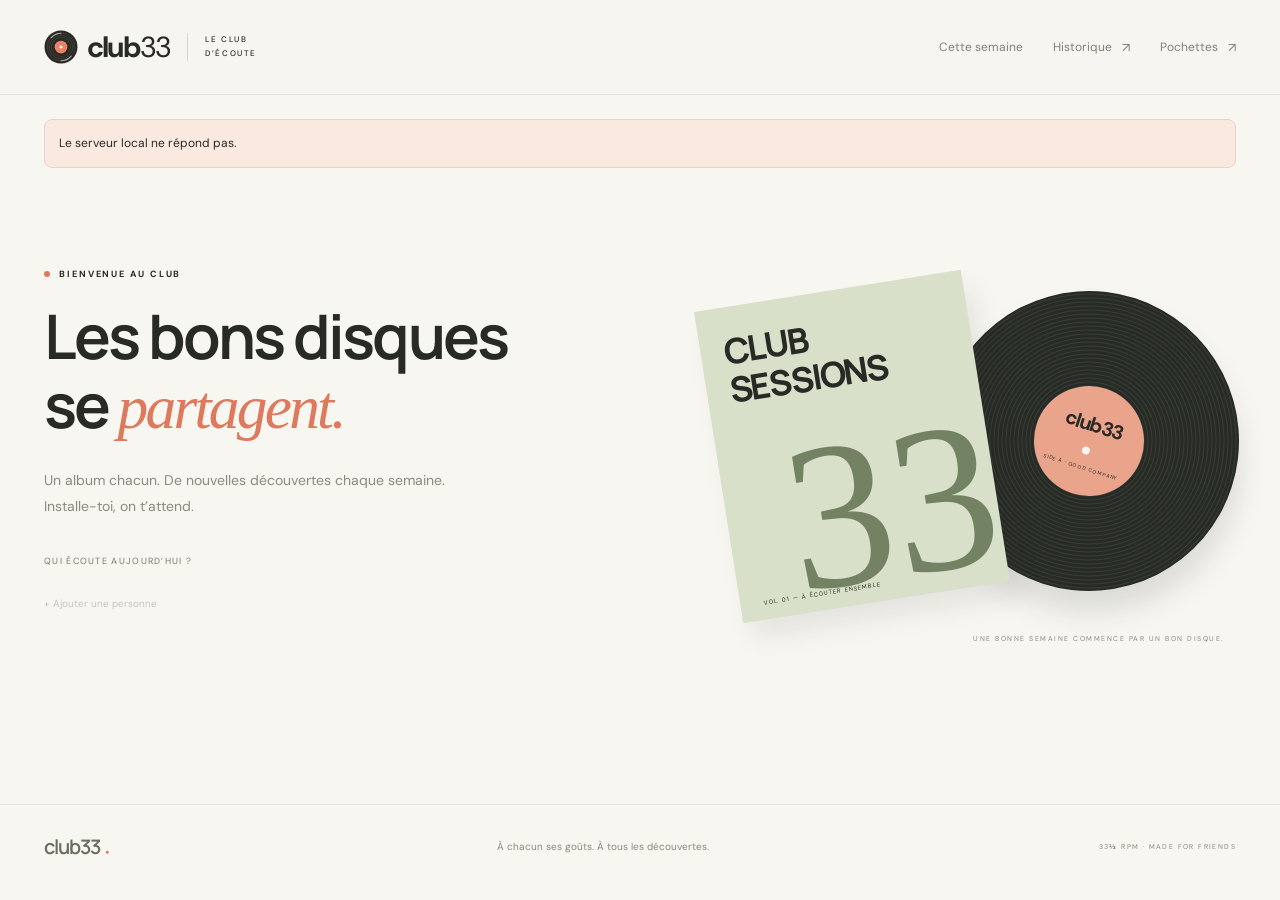
==== commit c75c91b3: "Force refresh covers page assets" ====
--- a/static/index.html
+++ b/static/index.html
@@ -3,10 +3,10 @@
 <head>
  <meta charset="utf-8"><meta name="viewport" content="width=device-width, initial-scale=1"><meta name="theme-color" content="#f8f6f1">
  <title>Club 33 — L’écoute se partage</title><link rel="icon" type="image/svg+xml" href="./favicon.svg">
- <link rel="stylesheet" href="./style.css"><script src="./config.js"></script><script src="./data.js"></script><script src="./app.js" defer></script>
+ <link rel="stylesheet" href="./style.css?v=20260921-covers"><script src="./config.js?v=20260921-covers"></script><script src="./data.js?v=20260921-covers"></script><script src="./app.js?v=20260921-covers" defer></script>
 </head>
 <body data-page="week">
- <header class="site-header"><div class="header-inner"><a href="./" class="logo" aria-label="Club 33, accueil"><img src="./favicon.svg" alt="" width="34" height="34">club<span>33</span><small>LE CLUB D’ÉCOUTE</small></a><nav aria-label="Navigation principale"><a href="./" data-nav="week">Cette semaine</a><a href="./history.html" data-nav="history">Historique <span>↗</span></a></nav><button id="change-profile" class="profile-switch" hidden></button></div></header>
+ <header class="site-header"><div class="header-inner"><a href="./" class="logo" aria-label="Club 33, accueil"><img src="./favicon.svg" alt="" width="34" height="34">club<span>33</span><small>LE CLUB D’ÉCOUTE</small></a><nav aria-label="Navigation principale"><a href="./" data-nav="week">Cette semaine</a><a href="./history.html" data-nav="history">Historique <span>↗</span></a><a href="./covers.html" data-nav="covers">Pochettes <span>↗</span></a></nav><button id="change-profile" class="profile-switch" hidden></button></div></header>
  <main>
   <p id="connection" class="connection" role="status">On prépare les platines…</p>
   <section id="welcome" class="welcome">
@@ -14,11 +14,12 @@
    <div class="welcome-art" aria-hidden="true"><div class="record-sleeve"><span>CLUB<br>SESSIONS</span><b>33</b><small>VOL. 01 — À ÉCOUTER ENSEMBLE</small></div><div class="vinyl"><span><b>club33</b><i></i><small>SIDE A · GOOD COMPANY</small></span></div><div class="art-caption">UNE BONNE SEMAINE COMMENCE PAR UN BON DISQUE.</div></div>
   </section>
   <section id="club" hidden>
+   <section id="leaderboard" class="leaderboard" aria-label="Classement des propositions"></section>
    <section id="week-view">
     <div class="page-heading"><div><span class="eyebrow"><i></i> LA SÉLECTION DU CLUB</span><h1 id="week-title">Cette semaine<span>.</span></h1><p id="week-dates"></p></div><div class="heading-action"><button id="add" class="primary">+ Proposer un album</button><span id="my-proposal-status"></span></div></div>
     <div class="week-bar"><div class="group-line"><div id="member-avatars" class="avatar-stack"></div><span id="progress"></span><button class="add-person round-button" aria-label="Ajouter une personne" title="Ajouter une personne">+</button></div><div class="navigation"><button id="previous" aria-label="Semaine précédente">←</button><button id="today">Aujourd’hui</button><button id="next" aria-label="Semaine suivante">→</button></div></div>
     <div id="albums" class="albums"></div>
-    <div class="week-bottom"><span><i class="live-dot"></i> Les découvertes et les notes sont partagées avec le club.</span><a href="./history.html">Explorer l’historique ↗</a></div>
+    <div class="week-bottom"><span><i class="live-dot"></i> Les découvertes et les notes sont partagées avec le club.</span><a href="./covers.html">Voir toutes les pochettes ↗</a></div>
    </section>
    <section id="history-view" hidden>
     <div class="page-heading"><div><span class="eyebrow"><i></i> LES ARCHIVES</span><h1>La collection<br>du <em>club.</em></h1><p>Toutes les semaines, tous les disques. Rien ne se perd.</p></div><div class="archive-stamp" aria-hidden="true"><img src="./favicon.svg" alt=""><span>À RÉÉCOUTER<br>SANS MODÉRATION</span></div></div>
--- a/static/style.css
+++ b/static/style.css
@@ -7,3 +7,8 @@
 @media(prefers-reduced-motion:reduce){*,*:before,*:after{animation:none!important;transition:none!important;scroll-behavior:auto!important}}
 
 .proposer{font-size:12px}.platforms a{font-size:11px}.vote-chip{font-size:10px}.personal-score{font-size:12px}
+.leaderboard{border-top:1px solid var(--line);border-bottom:1px solid var(--line);padding:24px 0;margin:8px 0 8px;display:grid;grid-template-columns:minmax(230px,.8fr) 1.4fr;gap:26px;align-items:center}.leaderboard-heading .eyebrow{font-size:8px;margin-bottom:10px}.leaderboard-heading h2{font-size:24px;letter-spacing:-.9px}.leaderboard-heading p{font-size:11px;color:var(--muted);line-height:1.7;margin-top:8px;max-width:310px}.leaderboard-list{display:grid;gap:8px}.leaderboard-row{display:grid;grid-template-columns:28px 32px minmax(92px,1fr) minmax(120px,1.1fr) 74px;align-items:center;gap:10px;background:var(--white);border:1px solid var(--line);border-radius:8px;padding:9px 11px;min-width:0}.leaderboard-row.mine{border-color:#e5b09b;background:#fff8f1}.leaderboard-row:first-child{box-shadow:0 8px 22px #2d34270a}.leaderboard-row .rank{display:grid;place-items:center;width:24px;height:24px;border-radius:50%;background:var(--tint);font-size:11px;font-weight:700}.leaderboard-row .avatar{width:30px;height:30px}.leader-name{font-size:12px;font-weight:600;overflow:hidden;text-overflow:ellipsis;white-space:nowrap}.leader-meta{font-size:10px;color:var(--muted);overflow:hidden;text-overflow:ellipsis;white-space:nowrap}.leaderboard-row strong{font-family:'Manrope',sans-serif;font-size:19px;font-weight:650;text-align:right;letter-spacing:-.5px}.leaderboard-row strong small{font-size:10px;color:var(--muted);font-weight:500;margin-left:2px}.leaderboard-empty{font-size:12px;color:var(--muted);background:var(--white);border:1px dashed var(--line);border-radius:8px;padding:18px}
+@media(max-width:760px){.leaderboard{grid-template-columns:1fr;gap:16px;margin-top:0}.leaderboard-heading{display:flex;justify-content:space-between;gap:18px;align-items:flex-end}.leaderboard-heading p{max-width:240px;text-align:right}.leaderboard-row{grid-template-columns:26px 30px minmax(70px,1fr) 68px}.leader-meta{grid-column:3/5;grid-row:2;font-size:9px}.leaderboard-row strong{grid-column:4;grid-row:1}}
+@media(max-width:520px){.leaderboard{padding:19px 0;margin-bottom:4px}.leaderboard-heading{display:block}.leaderboard-heading h2{font-size:22px}.leaderboard-heading p{text-align:left;max-width:none}.leaderboard-row{grid-template-columns:25px 30px minmax(0,1fr) 66px;padding:9px}.leader-name{font-size:12px}.leaderboard-row strong{font-size:17px}}
+.review-box{display:block;margin-top:13px;font-size:10px;color:#818474}.review-box textarea{width:100%;margin-top:8px;border:1px solid var(--line);border-radius:7px;background:#fffdf7;color:var(--ink);font-size:12px;line-height:1.5;padding:10px 11px;resize:vertical;min-height:76px}.save-review{width:100%;margin-top:9px;border-radius:6px;background:#30332e;color:#fffdf7;border-color:#30332e;font-size:10px;padding:10px}.save-review:disabled{opacity:.45;cursor:not-allowed}.reviews{display:grid;gap:8px;margin-top:13px}.review-chip{margin:0;padding:10px 11px;border-radius:7px;background:#f4f3ed;border:1px solid var(--line);font-size:11px;line-height:1.55}.review-chip.mine{background:#f8ebe4;border-color:#e8c3b5}.review-chip strong{display:block;font-size:10px;color:var(--accent);margin-bottom:4px}.review-chip p{margin:0;color:#64695b;overflow-wrap:anywhere}
+.covers-wall{display:grid;gap:26px;margin-bottom:48px}.cover-week{border:1px solid var(--line);border-radius:14px;background:var(--white);overflow:hidden;box-shadow:0 5px 12px #282a2605}.cover-week-head{display:flex;align-items:flex-end;justify-content:space-between;gap:20px;padding:22px 24px;border-bottom:1px solid var(--line);background:linear-gradient(135deg,var(--tint,#ebe7dd),#fffdf7)}.cover-week-head h2{font-size:25px;letter-spacing:-.9px}.cover-week-head p{font-size:11px;color:var(--muted);margin-bottom:4px}.cover-grid{display:grid;grid-template-columns:repeat(auto-fill,minmax(138px,1fr));gap:18px;padding:22px}.cover-tile{min-width:0}.cover-frame{position:relative;aspect-ratio:1;border-radius:9px;overflow:hidden;background:#e8e6db;box-shadow:5px 8px 16px #282a2610}.cover-frame img{width:100%;height:100%;object-fit:cover;display:block}.cover-tile.locked .cover-frame img{filter:grayscale(1);opacity:.34}.cover-tile.locked .cover-frame:after{content:'';position:absolute;inset:0;background:linear-gradient(135deg,#292d2588,#292d2515)}.lock-badge,.score-badge{position:absolute;right:9px;bottom:9px;z-index:1;display:grid;place-items:center;min-width:34px;height:34px;border-radius:50%;background:#2d3427;color:#fffdf7;border:1px solid #ffffff50;font-size:14px;box-shadow:0 8px 15px #22281d25}.score-badge{background:var(--accent);font-size:13px;font-weight:700}.cover-caption{padding-top:10px}.cover-caption strong{display:block;font-size:12px;line-height:1.35;white-space:nowrap;overflow:hidden;text-overflow:ellipsis}.cover-caption span{display:block;font-size:10px;color:var(--muted);margin-top:3px;white-space:nowrap;overflow:hidden;text-overflow:ellipsis}.cover-caption small{display:block;font-size:9px;color:#9b9c90;margin-top:5px}.cover-tile.locked .cover-caption{opacity:.62}.covers-loading{grid-column:1/-1;border:1px dashed var(--line);border-radius:12px;padding:30px;text-align:center;color:var(--muted);font-size:12px;background:#f8f7f1}@media(max-width:760px){.cover-grid{grid-template-columns:repeat(3,minmax(0,1fr));gap:12px;padding:16px}.cover-week-head{padding:18px;align-items:flex-start;flex-direction:column}.cover-week-head h2{font-size:22px}.cover-caption strong{font-size:11px}}@media(max-width:520px){.cover-grid{grid-template-columns:repeat(2,minmax(0,1fr))}.lock-badge,.score-badge{min-width:30px;height:30px;font-size:12px}.covers-wall{gap:20px}}
